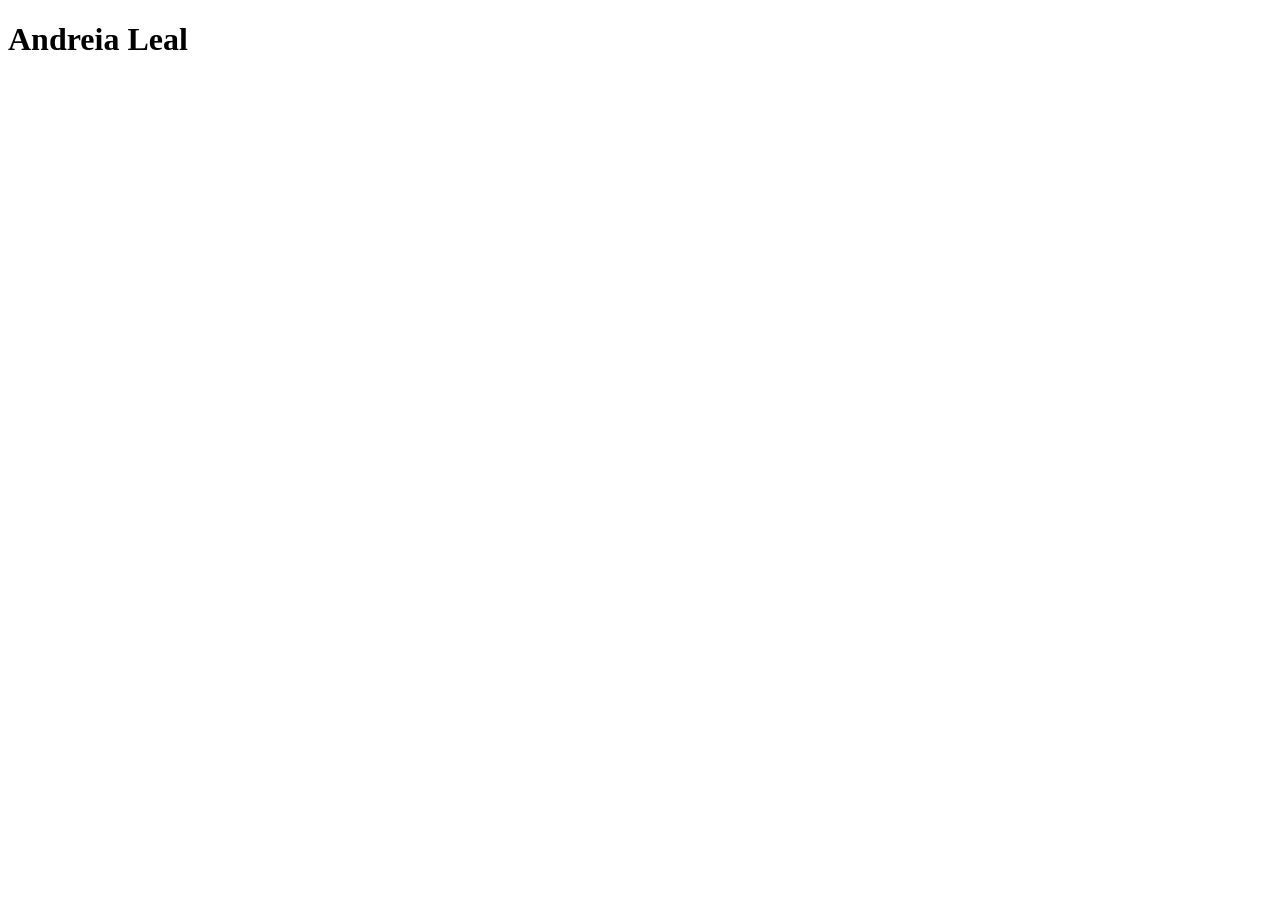
==== index.html @ 744e528e "Inicio do projeto index.html" ====
<!DOCTYPE html>
<html lang="en">
<head>
    <meta charset="UTF-8">
    <meta name="viewport" content="width=device-width, initial-scale=1.0">
    <title>Document</title>
</head>
<body>
    <h1>Andreia Leal</h1>
    
</body>
</html>
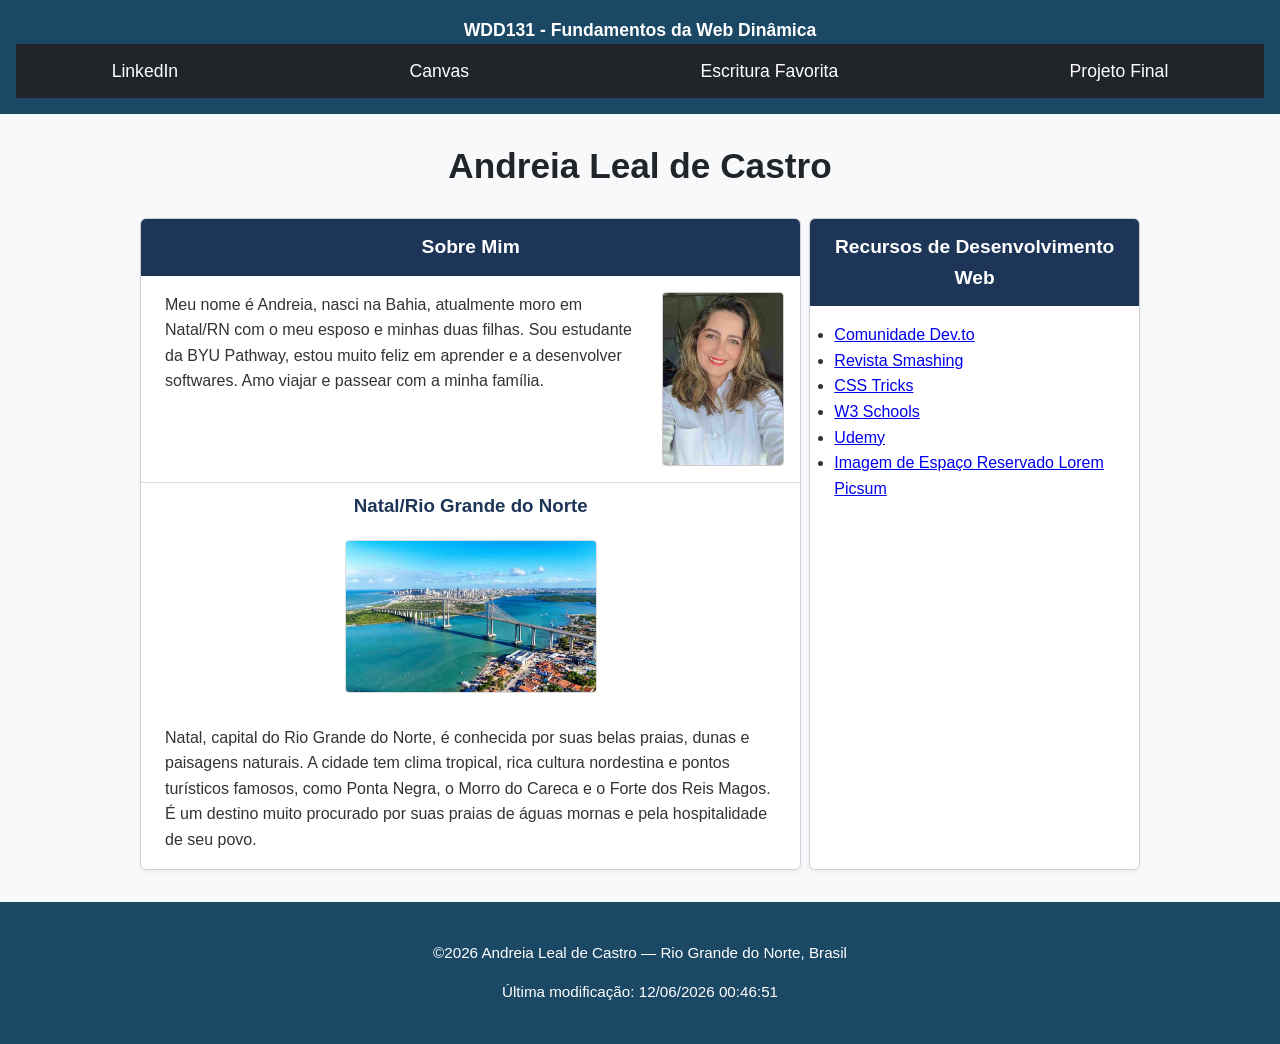
==== commit af68338e: "Pagina Inicial" ====
--- a/index.html
+++ b/index.html
@@ -1,12 +1,70 @@
 <!DOCTYPE html>
-<html lang="en">
+<html lang="pt-BR">
 <head>
     <meta charset="UTF-8">
     <meta name="viewport" content="width=device-width, initial-scale=1.0">
-    <title>Document</title>
+    <meta name="description" content="WDD 131 – Fundamentos da Web Dinâmica: Página desenvolvida por Andreia Leal de Castro">
+    <meta name="author" content="Andreia Leal de Castro">
+    <title>WDD 131 – Fundamentos da Web Dinâmica - Andreia Leal de Castro</title>
+    <link rel="stylesheet" href="estilos/base.css">
+    <script src="scripts/obterdatas.js" defer></script>
 </head>
 <body>
-    <h1>Andreia Leal</h1>
+    <header>
+        <span id="titulo-curso">WDD131 - Fundamentos da Web Dinâmica</span>
+        <nav>
+            <a href="https://www.linkedin.com" target="_blank" rel="noopener">LinkedIn</a>
+            <a href="https://byupw.instructure.com/" target="_blank" rel="noopener">Canvas</a>
+        <a href="https://www.churchofjesuschrist.org/study/scriptures/bofm/1-ne/3?lang=por&id=p7#p7" target="_blank" rel="noopener">Escritura Favorita</a>
+        <a href="#" target="_blank" rel="noopener">Projeto Final</a>
+        </nav>
+           </header>
+
+    <main>
+
+        <h1>Andreia Leal de Castro</h1>
+
+        <section class="card">
+            <h2>Sobre Mim</h2>
+
+            <img src="imagens/andreia.jpg" alt="Foto de Andreia" class="perfil">
+             <p>Meu nome é Andreia, nasci na Bahia, atualmente moro em Natal/RN com o meu esposo e minhas duas filhas. Sou estudante da BYU Pathway, estou muito feliz em aprender e a desenvolver softwares. Amo viajar e passear com a minha família.  </p> 
+            <h3>Natal/Rio Grande do Norte</h3>
+            <img src="imagens/natal.jpg" alt="Cidade de Natal" class="natal">
+             <p>Natal, capital do Rio Grande do Norte, é conhecida por suas belas praias, dunas e paisagens naturais. A cidade tem clima tropical, rica cultura nordestina e pontos turísticos famosos, como Ponta Negra, o Morro do Careca e o Forte dos Reis Magos. É um destino muito procurado por suas praias de águas mornas e pela hospitalidade de seu povo.</p>
     
+            </section>
+             
+        <section class="card">
+             <h2>Recursos de Desenvolvimento Web</h2>
+             <ul>
+                <li>
+                    <a href="https://dev.to" target="_blank">Comunidade Dev.to</a>
+                </li>
+                 <li>
+                    <a href="https://www.smashingmagazine.com" target="_blank">Revista Smashing</a>
+                </li>
+                 <li>
+                    <a href="https://css-tricks.com" target="_blank">CSS Tricks</a>
+                </li>
+                <li>
+                    <a href="https://www.w3schools.com" target="_blank">W3 Schools</a>
+                </li>
+                <li>
+                    <a href="https://www.udemy.com" target="_blank">Udemy</a>
+                </li>
+                <li>
+                    <a href="https://picsum.photos" target="_blank">Imagem de Espaço Reservado Lorem Picsum</a>
+                </li>
+            </ul>
+
+    </section>
+</main>
+<footer>
+    <p>
+        &copy;<span id="anoatual"></span> Andreia Leal de Castro — Rio Grande do Norte, Brasil
+    </p>
+     <p id="ultimaModificacao"></p>
+    </footer>
 </body>
 </html>
--- a/estilos/base.css
+++ b/estilos/base.css
@@ -0,0 +1,146 @@
+:root {
+  --primary-blue: #1b4965;
+  --dark-neutral: #212529;
+  --card-header-bg: #1d3557;
+  --bg-color: #f8f9fa;
+  --text-color: #333333;
+  --white: #ffffff;
+  --highlight-yellow: #ffeb3b;
+}
+
+body{
+    font-family: 'Segoe UI', Tahoma, Geneva, Verdana, sans-serif;
+    margin: 0;
+    padding: 0;
+    background-color: var(--bg-color);
+    color: var(--text-color);
+    line-height: 1.6;
+}
+
+
+header {
+  background-color: var(--primary-blue);
+  color: var(--white);
+  text-align: center;
+  padding: 1rem;
+  font-size: 1.1rem;
+  font-weight: 600;
+}
+
+
+nav {
+  background-color: var(--dark-neutral);
+  display: flex;
+  justify-content: space-around;
+  gap: 2.5rem;
+  padding: 0.8rem 0;
+}
+
+nav a {
+  color: var(--white);
+  text-decoration: none;
+  font-weight: 300;
+  transition: opacity 0.2s ease;
+}
+
+nav a:hover {
+  opacity: 0.8;
+  text-decoration: underline;
+}
+
+
+h1 {
+  grid-column: 1 / -1;
+  text-align: center;
+  margin: 1.5rem 0 1rem;
+  color: var(--dark-neutral);
+  font-size: 2.2rem;
+  
+}
+
+
+main {
+  max-width: 1000px;
+  margin: 0 auto 2rem;
+  padding: 0;
+  display: grid;
+  grid-template-columns: 2fr 1fr;
+  gap: 0.5rem;
+}
+
+@media (max-width: 768px) {
+  main {
+    grid-template-columns: 1fr;
+  }
+}
+
+
+section.card {
+  background-color: var(--white);
+  border: 1px solid #ccd1d9;
+  border-radius: 6px;
+  overflow: hidden;
+  box-shadow: 0 2px 5px rgba(0, 0, 0, 0.05);
+}
+
+section.card h2 {
+  background-color: var(--card-header-bg);
+  color: var(--white);
+  margin: 0;
+  padding: 0.8rem 1rem;
+  font-size: 1.2rem;
+  text-align: center;
+}
+
+section.card p, 
+section.card ul {
+  padding: 1rem 1.5rem;
+  margin: 0;
+}
+
+
+section.card img.perfil {
+  float: right;
+  width: 120px;
+  height: auto;
+  margin: 1rem 1rem 1rem 1rem;
+  border: 1px solid #ccc;
+  border-radius: 4px;
+}
+
+
+section.card img.natal {
+  max-width: 250px;
+  height: auto;
+  display: block;
+  margin: 1rem auto;
+  border: 1px solid #ddd;
+  border-radius: 4px;
+}
+
+
+section.card h3 {
+  clear: both;
+  text-align: center;
+  color: #1d3557;
+  margin-top: 1rem auto;
+  border-top: 1px solid #ddd;
+  padding-top: 0.5rem;
+}
+
+
+
+footer {
+  background-color: var(--primary-blue);
+  color: var(--white);
+  text-align: center;
+  padding: 1.5rem;
+  font-size: 0.95rem;
+}
+
+footer span#ultimaModificacao {
+  display: block;
+  margin-top: 0.4rem;
+  color: var(--highlight-yellow);
+  font-size: 0.9rem;
+}
